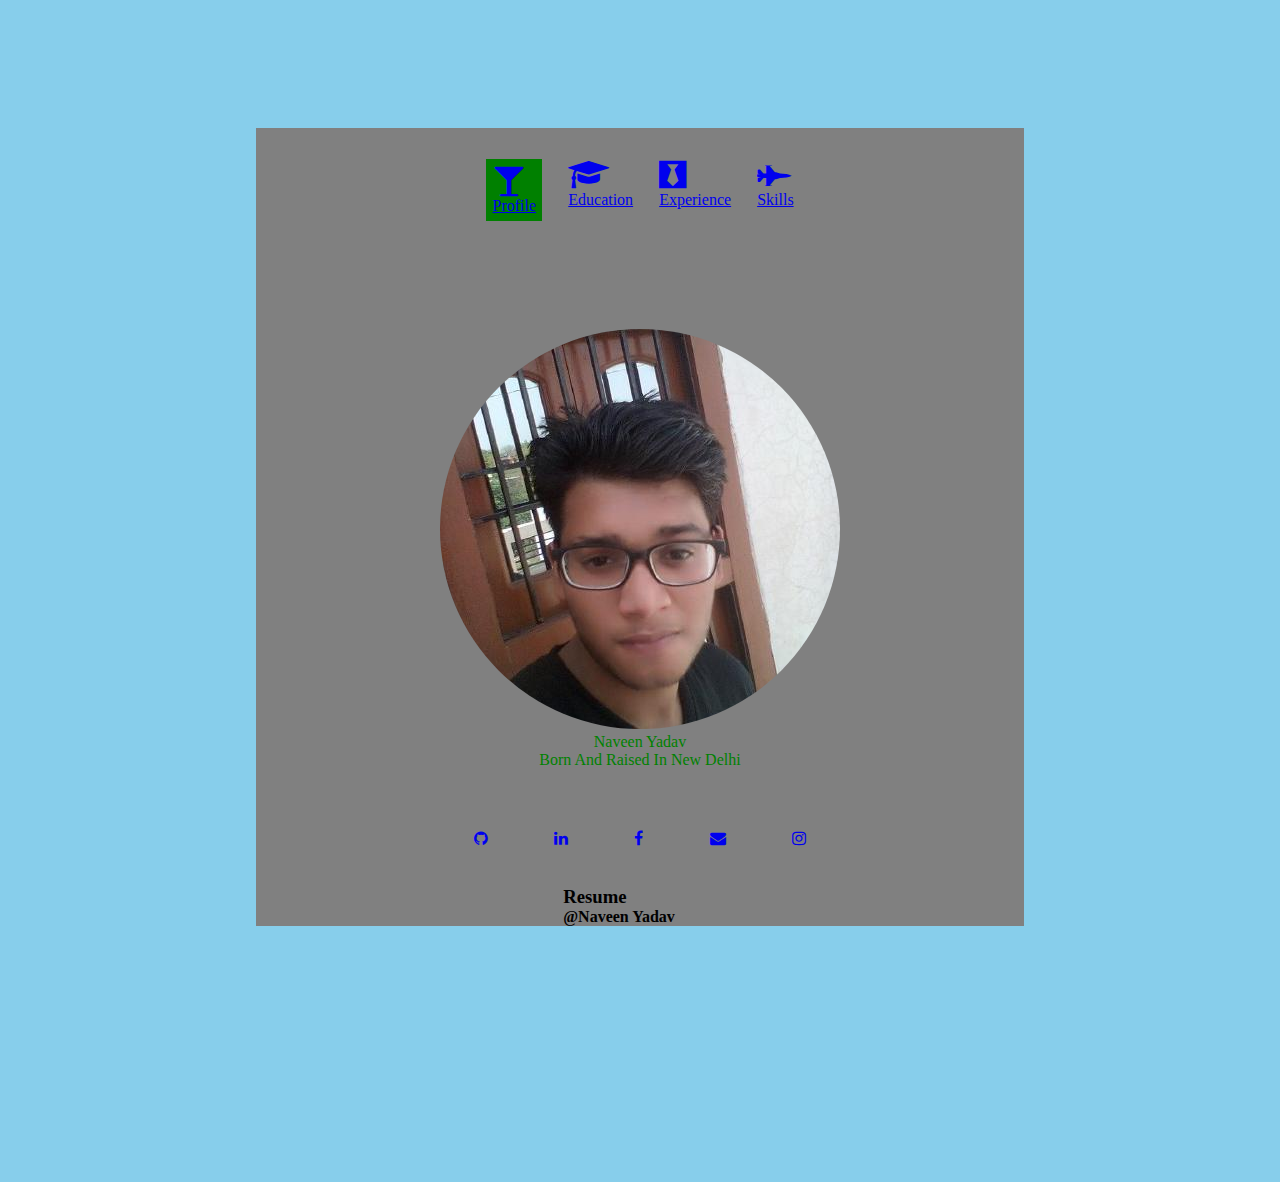
==== index.html @ c955a849 "first" ====
<!DOCTYPE html>
<html>
<head>
	<title></title>
	<link rel="stylesheet" type="text/css" href="index.css">
	<link rel="stylesheet" href="https://cdnjs.cloudflare.com/ajax/libs/font-awesome/4.7.0/css/font-awesome.min.css">
</head>
<body>

<main>
	<header>
	<div class="profile">
        <a href="index.html"><i class="fa fa-glass fa-2x" aria-hidden="true"></i>
		<div>Profile</div></a>
	</div>
	<div class="Education">
	<a href="Education.html"><i class="fa fa-graduation-cap fa-2x" aria-hidden="true"></i>
    <div>Education</div></a>
	</div>
	<div class="Experience">
	<a href="experience.html"><i class="fa fa-black-tie fa-2x" aria-hidden="true"></i>
		<div>Experience</div></a>
	</div>
	<div class="Skills">
	<a href="skills.html"><i class="fa fa-fighter-jet fa-2x" aria-hidden="true"></i>
	<div>Skills</div></a>
	</div>
</header>
<div class="image"><img src="me.jpg"></div>
<div class="name">Naveen Yadav</div>
<div class="born">Born And Raised In New Delhi</div>

<div class="social">
<a href="#"><i class="fa fa-github" aria-hidden="true"></i></a>
<a href="#"><i class="fa fa-linkedin" aria-hidden="true"></i></a>
<a href="#"><i class="fa fa-facebook" aria-hidden="true"></i></a>
<a href="#"><i class="fa fa-envelope" aria-hidden="true"></i></a>
<a href="#"><i class="fa fa-instagram" aria-hidden="true"></i></a>
</div>
<footer>
	<h3>Resume</h3>
	<h4>@Naveen Yadav</h4>
</footer>
</main>

</body>
</html>
---- index.css ----
*{
margin: 0px;
padding:0px;
}

body{
	background-color: skyblue;
}

main{
	margin: 10% 20% 20% 20%;
	width: 60%;
	background-color: grey;
}

main > header{
	margin: 10%;
	margin-top: 0;
	height: 20%;
	padding-top: 4%;
    padding-bottom: 4%;
	padding-left: 20%;
	padding-right: 20%;
	display: flex;
	justify-content: space-between;
	box-sizing: border-box;
}

main > footer{
	display: flex-column;
	align-items: center;
	justify-content: space-around;
	height: 10%;
	padding-left: 40%;
	padding-right: 40%;
}
img{
	border-radius: 50%;
}
main > div.image{
	text-align: center;
}

.name{
text-align: center;
color: green;
}

.born{
text-align: center;
color: green;

}

.social{
	margin-top: 4%;
	margin-bottom: 1%;
	margin-left: 20%; 
	margin-right:20%;
	height: 20%;
	padding: 4%;
	display: flex;
	justify-content: space-around;
	box-sizing: border-box;

}

div.profile{
	padding: 2%;
	background-color:green;
}
div.profile a:hover{
}
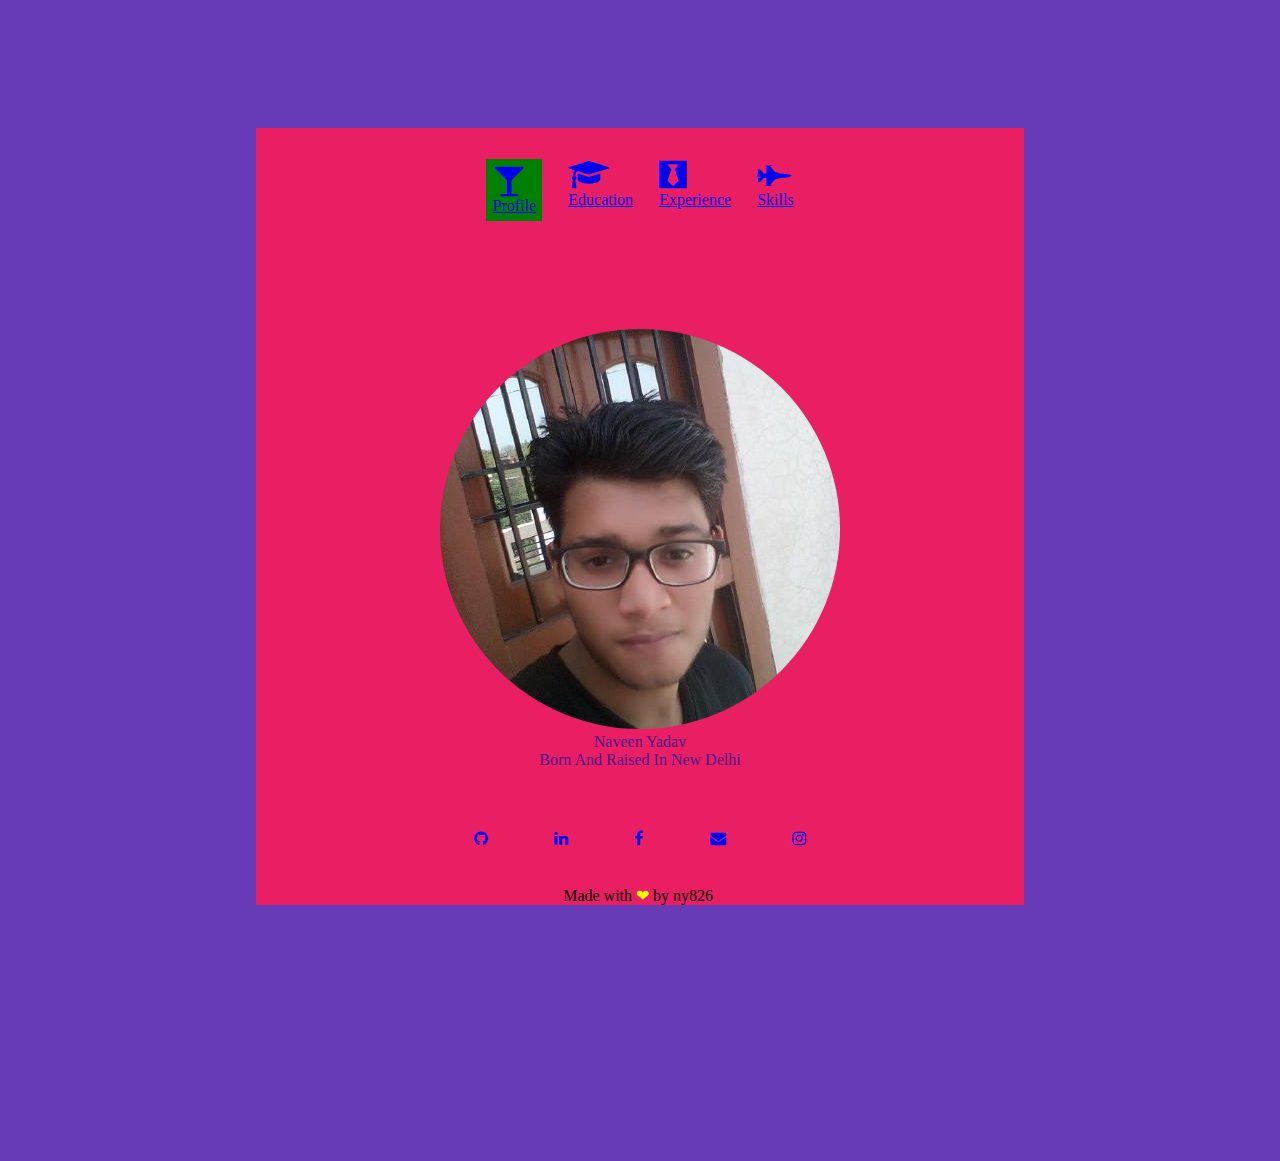
==== commit 020835c6: "anish some css1" ====
--- a/index.html
+++ b/index.html
@@ -7,7 +7,7 @@
 </head>
 <body>
 
-<main>
+<main class="main">
 	<header>
 	<div class="profile">
         <a href="index.html"><i class="fa fa-glass fa-2x" aria-hidden="true"></i>
@@ -37,10 +37,7 @@
 <a href="#"><i class="fa fa-envelope" aria-hidden="true"></i></a>
 <a href="#"><i class="fa fa-instagram" aria-hidden="true"></i></a>
 </div>
-<footer>
-	<h3>Resume</h3>
-	<h4>@Naveen Yadav</h4>
-</footer>
+<footer><p>Made with <text style="color: yellow">&#10084;</text> by ny826</p></footer>
 </main>
 
 </body>
--- a/index.css
+++ b/index.css
@@ -4,7 +4,7 @@
 }
 
 body{
-	background-color: skyblue;
+	background-color: #673AB7;
 }
 
 main{
@@ -43,12 +43,12 @@
 
 .name{
 text-align: center;
-color: green;
+color: #4a148c;
 }
 
 .born{
 text-align: center;
-color: green;
+color: #4a148c;
 
 }
 
@@ -70,4 +70,8 @@
 	background-color:green;
 }
 div.profile a:hover{
-}+}
+.main {
+    background-color: #E91E63;
+    
+}
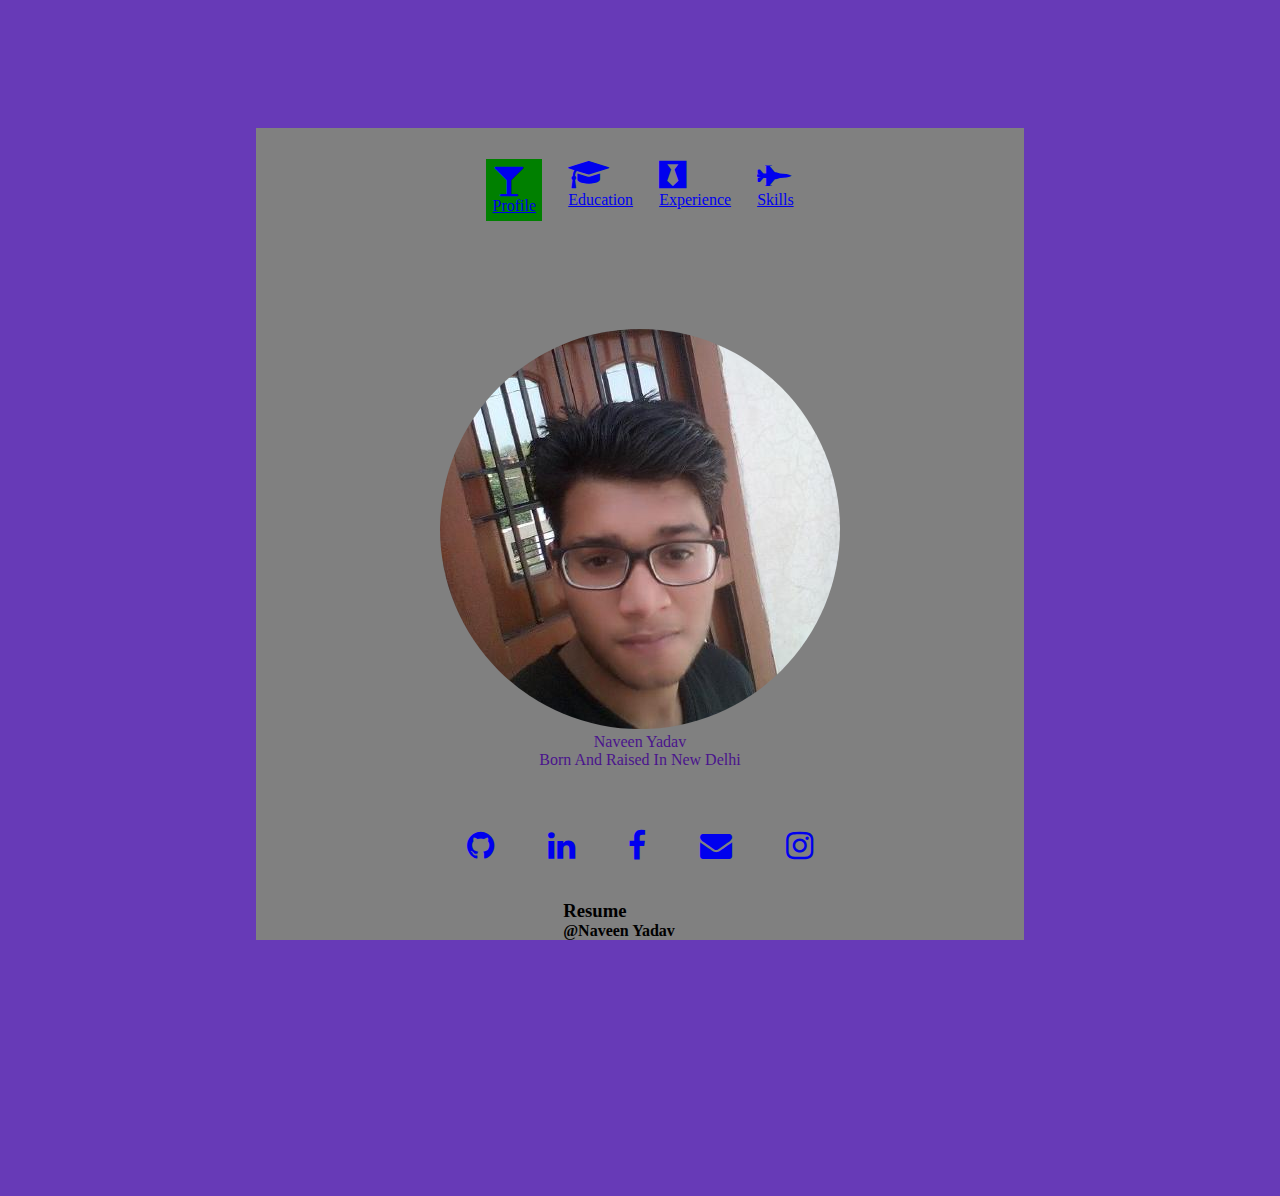
==== commit ba32d06f: "making social icon larger" ====
--- a/index.html
+++ b/index.html
@@ -7,7 +7,7 @@
 </head>
 <body>
 
-<main class="main">
+<main>
 	<header>
 	<div class="profile">
         <a href="index.html"><i class="fa fa-glass fa-2x" aria-hidden="true"></i>
@@ -31,13 +31,16 @@
 <div class="born">Born And Raised In New Delhi</div>
 
 <div class="social">
-<a href="#"><i class="fa fa-github" aria-hidden="true"></i></a>
-<a href="#"><i class="fa fa-linkedin" aria-hidden="true"></i></a>
-<a href="#"><i class="fa fa-facebook" aria-hidden="true"></i></a>
-<a href="#"><i class="fa fa-envelope" aria-hidden="true"></i></a>
-<a href="#"><i class="fa fa-instagram" aria-hidden="true"></i></a>
+<a href="https://github.com/ny826"><i class="fa fa-github fa-2x" aria-hidden="true"></i></a>
+<a href="https://www.linkedin.com/in/naveen-yadav-309618118/"><i class="fa fa-linkedin fa-2x" aria-hidden="true"></i></a>
+<a href="https://www.facebook.com/ny826"><i class="fa fa-facebook fa-2x" aria-hidden="true"></i></a>
+<a href="https://www.linkedin.com/in/naveen-yadav-309618118/"><i class="fa fa-envelope fa-2x" aria-hidden="true"></i></a>
+<a href="https://www.instagram.com/n_vi_n/?hl=en"><i class="fa fa-instagram fa-2x" aria-hidden="true"></i></a>
 </div>
-<footer><p>Made with <text style="color: yellow">&#10084;</text> by ny826</p></footer>
+<footer>
+	<h3>Resume</h3>
+	<h4>@Naveen Yadav</h4>
+</footer>
 </main>
 
 </body>
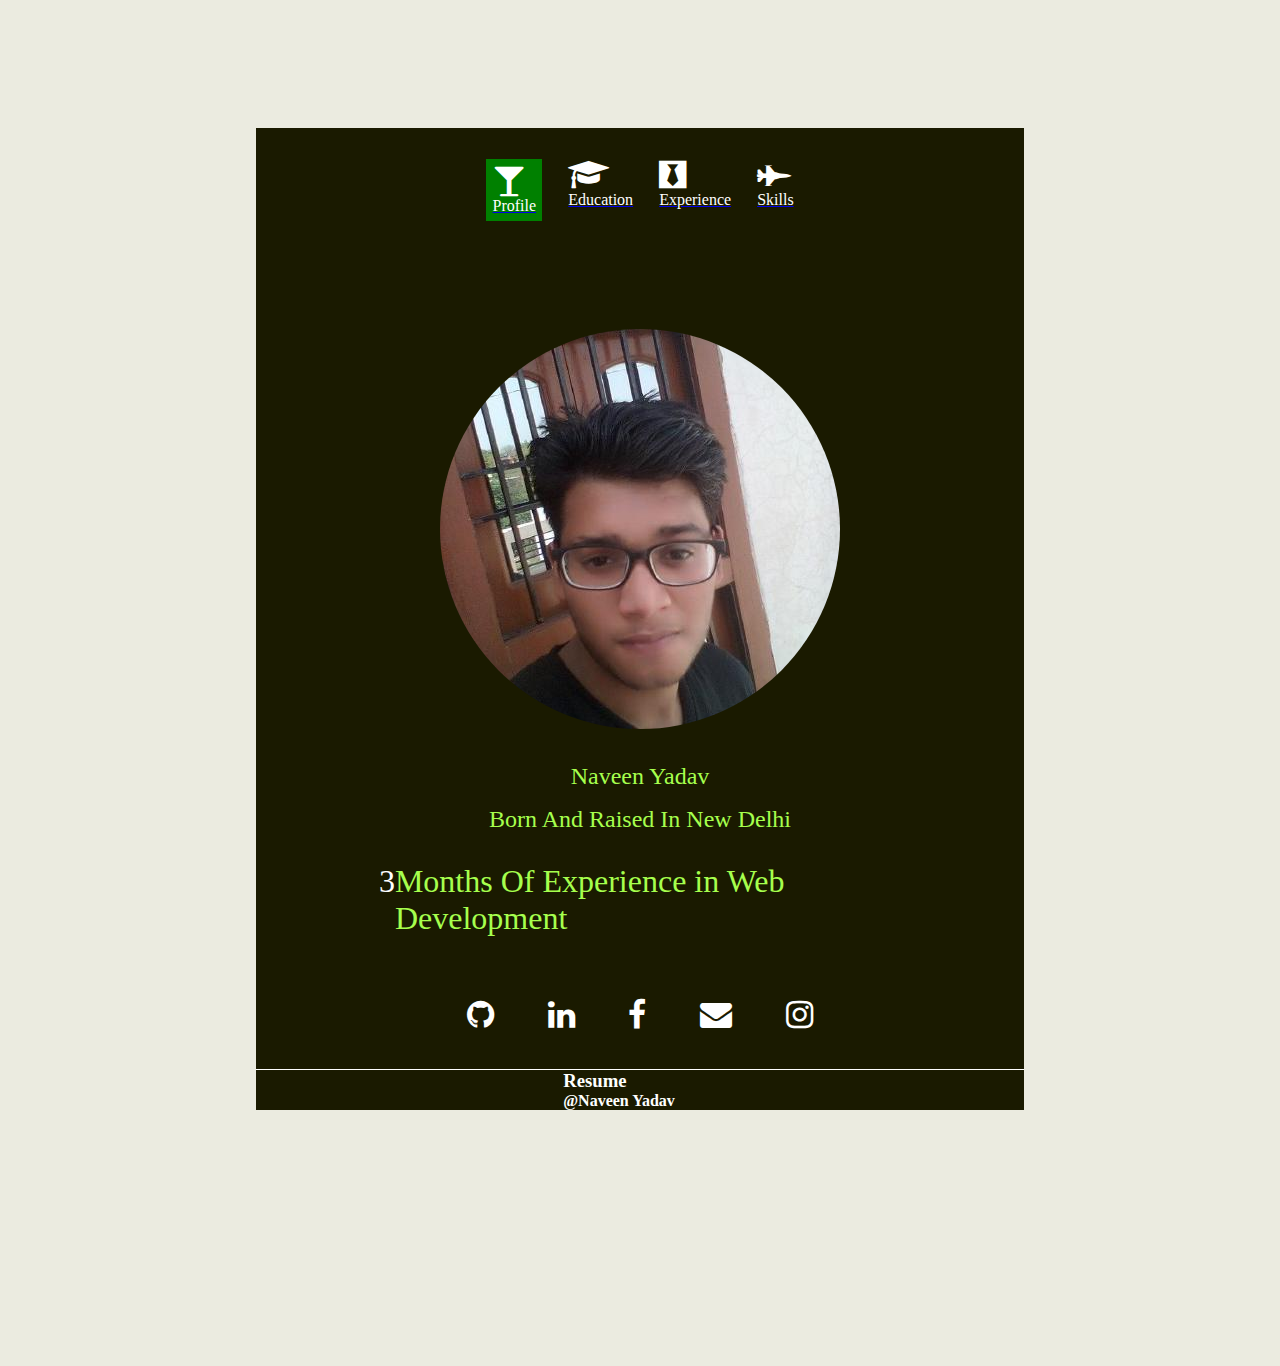
==== commit a72e1395: "Final Commit" ====
--- a/index.html
+++ b/index.html
@@ -11,25 +11,29 @@
 	<header>
 	<div class="profile">
         <a href="index.html"><i class="fa fa-glass fa-2x" aria-hidden="true"></i>
-		<div>Profile</div></a>
+		<div class="ye">Profile</div></a>
 	</div>
 	<div class="Education">
 	<a href="Education.html"><i class="fa fa-graduation-cap fa-2x" aria-hidden="true"></i>
-    <div>Education</div></a>
+    <div class="ye">Education</div></a>
 	</div>
 	<div class="Experience">
 	<a href="experience.html"><i class="fa fa-black-tie fa-2x" aria-hidden="true"></i>
-		<div>Experience</div></a>
+		<div class="ye">Experience</div></a>
 	</div>
 	<div class="Skills">
 	<a href="skills.html"><i class="fa fa-fighter-jet fa-2x" aria-hidden="true"></i>
-	<div>Skills</div></a>
+	<div class="ye">Skills</div></a>
 	</div>
 </header>
 <div class="image"><img src="me.jpg"></div>
 <div class="name">Naveen Yadav</div>
 <div class="born">Born And Raised In New Delhi</div>
 
+<div class="experience">
+	<div class="count">3</div>
+	<div class="num">Months Of Experience in Web Development</div>
+</div>
 <div class="social">
 <a href="https://github.com/ny826"><i class="fa fa-github fa-2x" aria-hidden="true"></i></a>
 <a href="https://www.linkedin.com/in/naveen-yadav-309618118/"><i class="fa fa-linkedin fa-2x" aria-hidden="true"></i></a>
--- a/index.css
+++ b/index.css
@@ -4,18 +4,18 @@
 }
 
 body{
-	background-color: #673AB7;
+	background-color:  #ebebe0;
 }
 
 main{
 	margin: 10% 20% 20% 20%;
 	width: 60%;
-	background-color: grey;
+	background-color: #1a1a00;
 }
 
 main > header{
 	margin: 10%;
-	margin-top: 0;
+	margin-top: 0%;
 	height: 20%;
 	padding-top: 4%;
     padding-bottom: 4%;
@@ -27,12 +27,14 @@
 }
 
 main > footer{
+	border-top: 1px solid white;
 	display: flex-column;
 	align-items: center;
 	justify-content: space-around;
-	height: 10%;
+	height: 16%;
 	padding-left: 40%;
 	padding-right: 40%;
+	color: white;
 }
 img{
 	border-radius: 50%;
@@ -42,13 +44,19 @@
 }
 
 .name{
+	margin-top:4%; 
 text-align: center;
-color: #4a148c;
+font-size: 24px;
+color: #a6ff4d
+;
 }
 
 .born{
+margin-top:2%; 
 text-align: center;
-color: #4a148c;
+font-size: 24px;
+color:  #a6ff4d
+;
 
 }
 
@@ -69,9 +77,31 @@
 	padding: 2%;
 	background-color:green;
 }
-div.profile a:hover{
+
+a{
+	text-decoration-style: none;
 }
-.main {
-    background-color: #E91E63;
-    
+
+.experience{
+	display: flex;
+	justify-content: space-around;
+	margin-top: 4%;
+	margin-left: 16%;
+	margin-right: 10%;
 }
+
+.count{
+color: white;
+font-size: 32px;
+}
+.num{
+color:  #a6ff4d;
+font-size: 32px;
+}
+i{
+	color: white;
+}
+
+.ye{
+	color: white;
+}